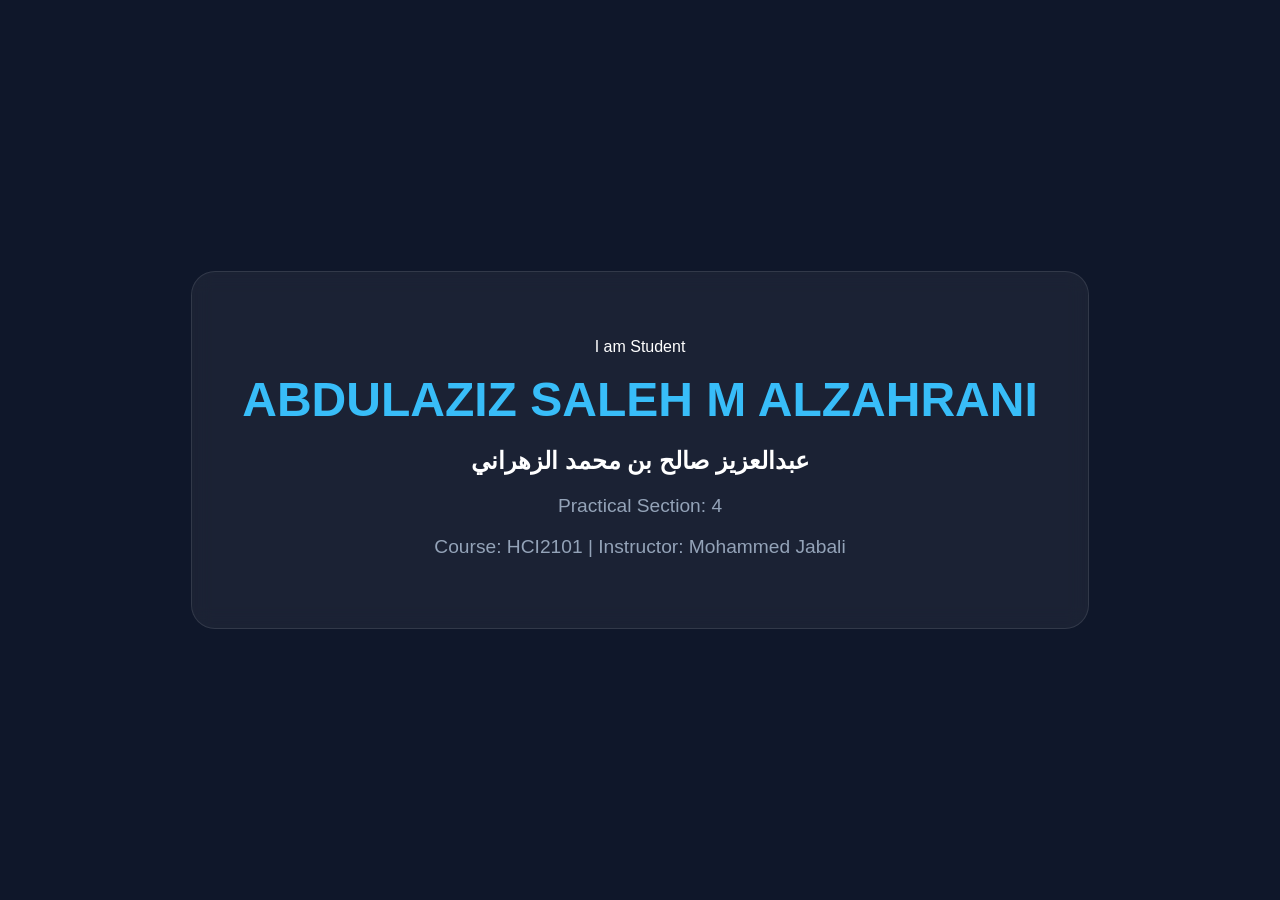
==== index.html @ 1fd5fbc0 "Add files via upload" ====
<!DOCTYPE html>
<html lang="en">
<head>
<meta charset="UTF-8">
<title>HCI2101 - ABDULAZIZ SALEH M ALZAHRANI</title>
<style>
body { font-family: 'Inter', sans-serif; background: #0f172a; color: white; display: flex; align-items: center; justify-content: center; height: 100vh; margin: 0; }
.glass-card { background: rgba(255, 255, 255, 0.05); backdrop-filter: blur(10px); padding: 50px; border-radius: 24px; border: 1px solid rgba(255,255,255,0.1); text-align: center; }
h1 { color: #38bdf8; font-size: 3rem; margin: 0; }
.meta { margin-top: 20px; font-size: 1.2rem; color: #94a3b8; }
</style>
</head>
<body>
<div class="glass-card">
<p>I am Student</p>
<h1>ABDULAZIZ SALEH M ALZAHRANI</h1>
<h2>عبدالعزيز صالح بن محمد الزهراني</h2>
<div class="meta">
<p>Practical Section: 4</p>
<p>Course: HCI2101 | Instructor: Mohammed Jabali</p>
</div>
</div>
</body>
</html>
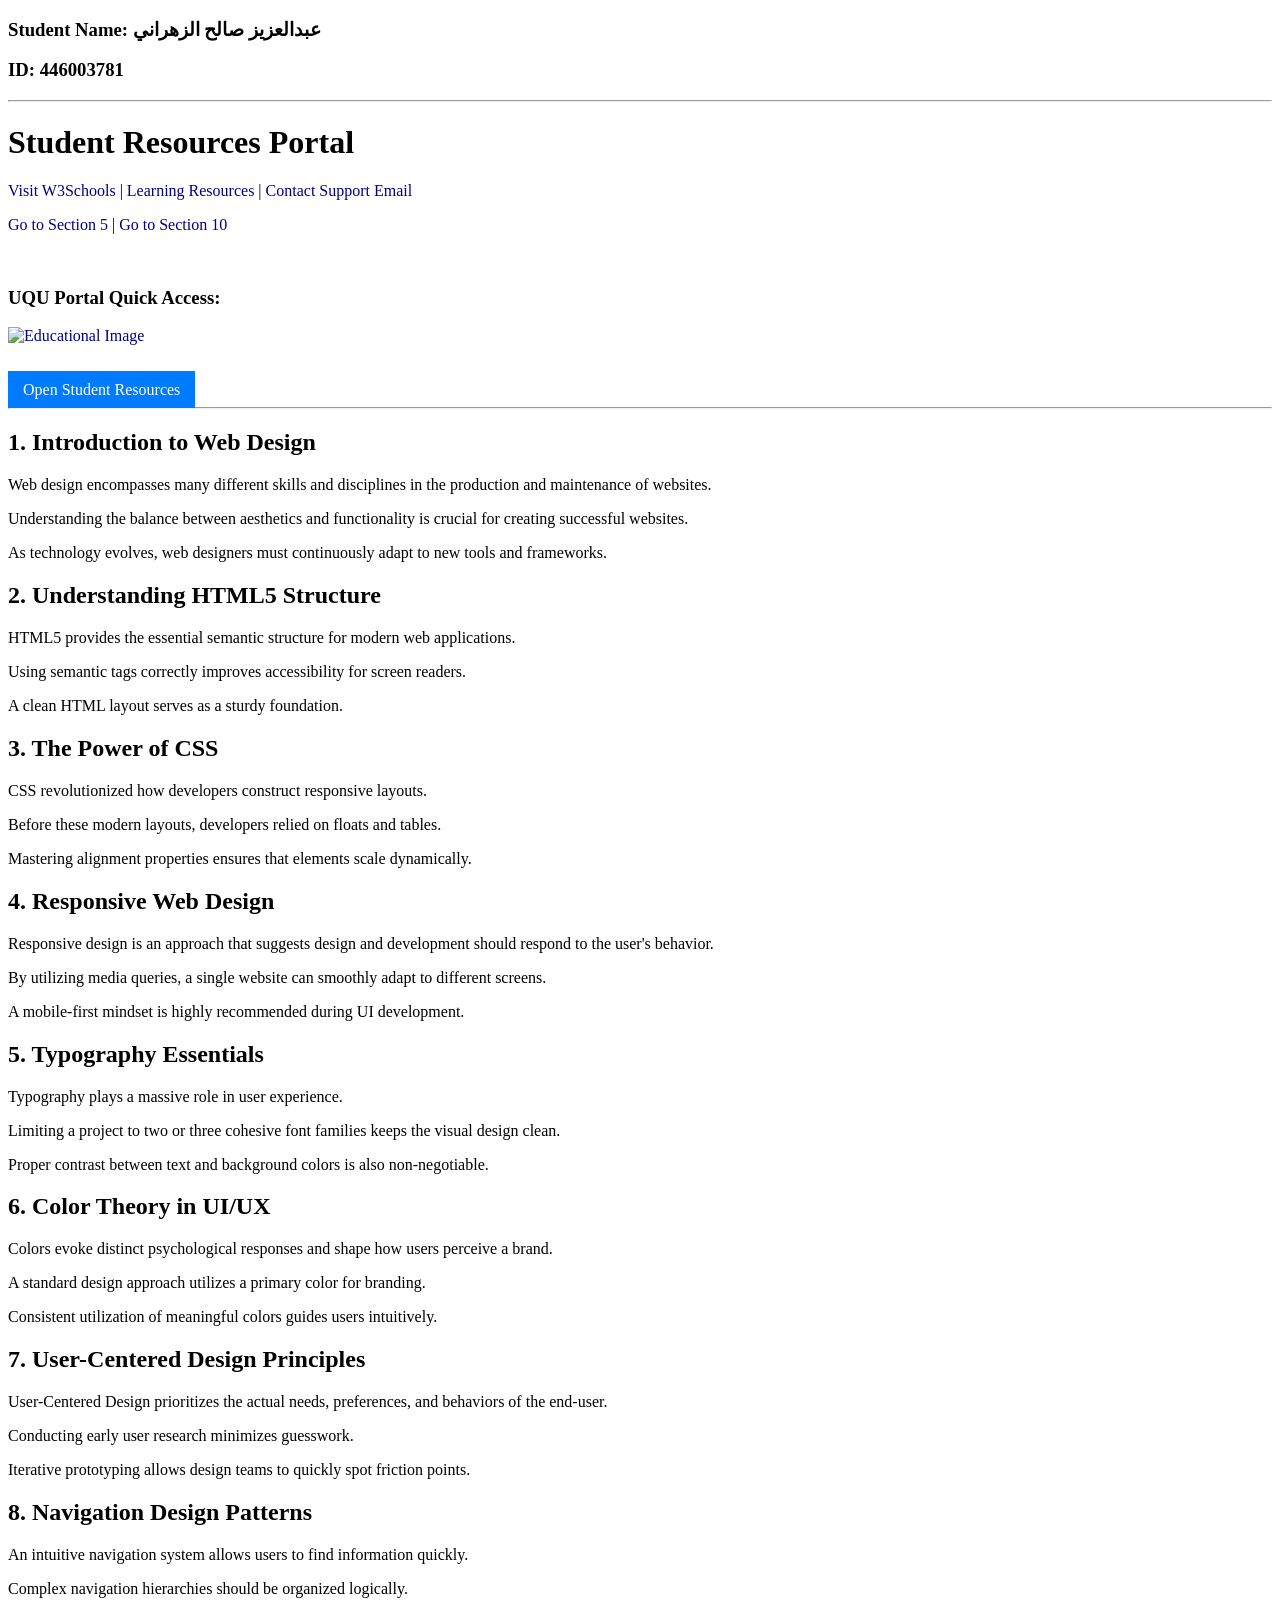
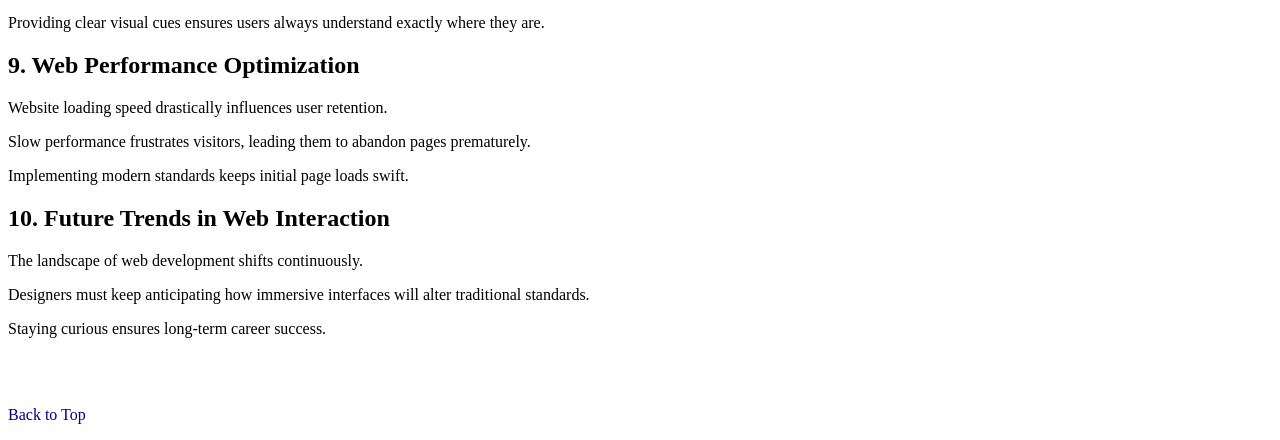
==== commit afe8a14c: "Add files via upload" ====
--- a/index.html
+++ b/index.html
@@ -1,24 +1,100 @@
 <!DOCTYPE html>
 <html lang="en">
 <head>
-<meta charset="UTF-8">
-<title>HCI2101 - ABDULAZIZ SALEH M ALZAHRANI</title>
-<style>
-body { font-family: 'Inter', sans-serif; background: #0f172a; color: white; display: flex; align-items: center; justify-content: center; height: 100vh; margin: 0; }
-.glass-card { background: rgba(255, 255, 255, 0.05); backdrop-filter: blur(10px); padding: 50px; border-radius: 24px; border: 1px solid rgba(255,255,255,0.1); text-align: center; }
-h1 { color: #38bdf8; font-size: 3rem; margin: 0; }
-.meta { margin-top: 20px; font-size: 1.2rem; color: #94a3b8; }
-</style>
+    <meta charset="UTF-8">
+    <meta name="viewport" content="width=device-width, initial-scale=1.0">
+    <title>Student Resources Portal</title>
+    <link rel="stylesheet" href="style.css">
 </head>
 <body>
-<div class="glass-card">
-<p>I am Student</p>
-<h1>ABDULAZIZ SALEH M ALZAHRANI</h1>
-<h2>عبدالعزيز صالح بن محمد الزهراني</h2>
-<div class="meta">
-<p>Practical Section: 4</p>
-<p>Course: HCI2101 | Instructor: Mohammed Jabali</p>
-</div>
-</div>
+
+    <h3>Student Name: عبدالعزيز صالح الزهراني</h3>
+    <h3>ID: 446003781</h3>
+    <hr>
+
+    <h1 id="top-heading">Student Resources Portal</h1>
+
+    <p>
+        <a href="https://www.w3schools.com" target="_blank" title="Visit W3Schools">Visit W3Schools</a> | 
+        <a href="resources.html">Learning Resources</a> | 
+        <a href="mailto:student@uqu.edu.sa">Contact Support Email</a>
+    </p>
+    
+    <p>
+        <a href="#section5">Go to Section 5</a> | 
+        <a href="#section10">Go to Section 10</a>
+    </p>
+
+    <br>
+
+    <div>
+        <h3>UQU Portal Quick Access:</h3>
+        <a href="https://www.uqu.edu.sa" target="_blank" title="Go to Umm Al-Qura University">
+            <img src="img/image.jpg.png" alt="Educational Image" width="200">
+        </a>
+    </div>
+
+    <br><br>
+
+    <div>
+        <a href="resources.html" class="button-link">Open Student Resources</a>
+    </div>
+
+    <hr>
+
+    <h2 id="section1">1. Introduction to Web Design</h2>
+    <p>Web design encompasses many different skills and disciplines in the production and maintenance of websites.</p>
+    <p>Understanding the balance between aesthetics and functionality is crucial for creating successful websites.</p>
+    <p>As technology evolves, web designers must continuously adapt to new tools and frameworks.</p>
+
+    <h2 id="section2">2. Understanding HTML5 Structure</h2>
+    <p>HTML5 provides the essential semantic structure for modern web applications.</p>
+    <p>Using semantic tags correctly improves accessibility for screen readers.</p>
+    <p>A clean HTML layout serves as a sturdy foundation.</p>
+
+    <h2 id="section3">3. The Power of CSS</h2>
+    <p>CSS revolutionized how developers construct responsive layouts.</p>
+    <p>Before these modern layouts, developers relied on floats and tables.</p>
+    <p>Mastering alignment properties ensures that elements scale dynamically.</p>
+
+    <h2 id="section4">4. Responsive Web Design</h2>
+    <p>Responsive design is an approach that suggests design and development should respond to the user's behavior.</p>
+    <p>By utilizing media queries, a single website can smoothly adapt to different screens.</p>
+    <p>A mobile-first mindset is highly recommended during UI development.</p>
+
+    <h2 id="section5">5. Typography Essentials</h2>
+    <p>Typography plays a massive role in user experience.</p>
+    <p>Limiting a project to two or three cohesive font families keeps the visual design clean.</p>
+    <p>Proper contrast between text and background colors is also non-negotiable.</p>
+
+    <h2 id="section6">6. Color Theory in UI/UX</h2>
+    <p>Colors evoke distinct psychological responses and shape how users perceive a brand.</p>
+    <p>A standard design approach utilizes a primary color for branding.</p>
+    <p>Consistent utilization of meaningful colors guides users intuitively.</p>
+
+    <h2 id="section7">7. User-Centered Design Principles</h2>
+    <p>User-Centered Design prioritizes the actual needs, preferences, and behaviors of the end-user.</p>
+    <p>Conducting early user research minimizes guesswork.</p>
+    <p>Iterative prototyping allows design teams to quickly spot friction points.</p>
+
+    <h2 id="section8">8. Navigation Design Patterns</h2>
+    <p>An intuitive navigation system allows users to find information quickly.</p>
+    <p>Complex navigation hierarchies should be organized logically.</p>
+    <p>Providing clear visual cues ensures users always understand exactly where they are.</p>
+
+    <h2 id="section9">9. Web Performance Optimization</h2>
+    <p>Website loading speed drastically influences user retention.</p>
+    <p>Slow performance frustrates visitors, leading them to abandon pages prematurely.</p>
+    <p>Implementing modern standards keeps initial page loads swift.</p>
+
+    <h2 id="section10">10. Future Trends in Web Interaction</h2>
+    <p>The landscape of web development shifts continuously.</p>
+    <p>Designers must keep anticipating how immersive interfaces will alter traditional standards.</p>
+    <p>Staying curious ensures long-term career success.</p>
+
+    <br><br>
+    
+    <p><a href="#top-heading">Back to Top</a></p>
+
 </body>
 </html>
--- a/style.css
+++ b/style.css
@@ -0,0 +1,28 @@
+/* حالات الروابط المطلوبة في اللاب */
+
+a:link {
+    color: #00008B;
+    text-decoration: none;
+}
+
+a:visited {
+    color: #800080;
+}
+
+a:hover {
+    color: #FF0000;
+    text-decoration: underline;
+}
+
+a:active {
+    color: #FFA500;
+}
+
+
+/* تنسيق الزر - بشكل بسيط ومباشر يطابق متطلبات اللاب */
+.button-link {
+    background-color: #007BFF;
+    color: white !important;
+    padding: 10px 15px;
+    text-decoration: none;
+}
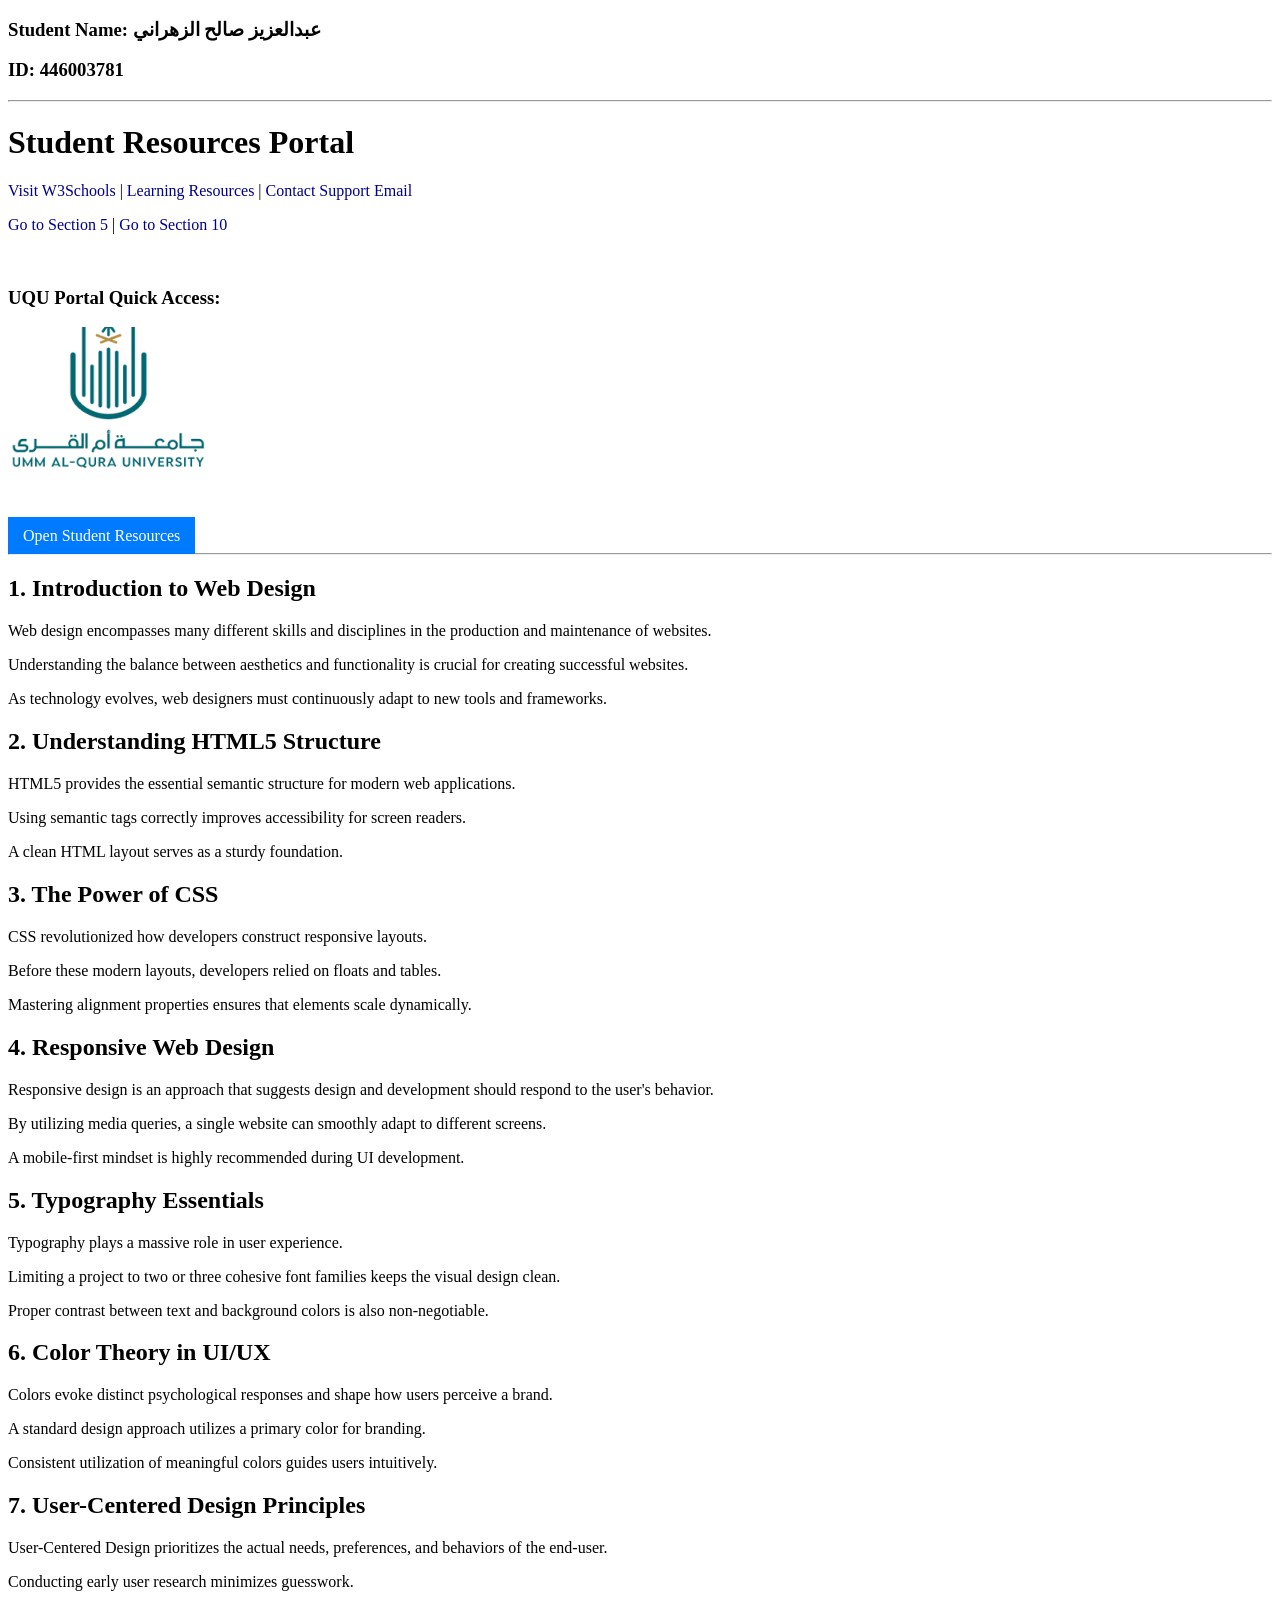
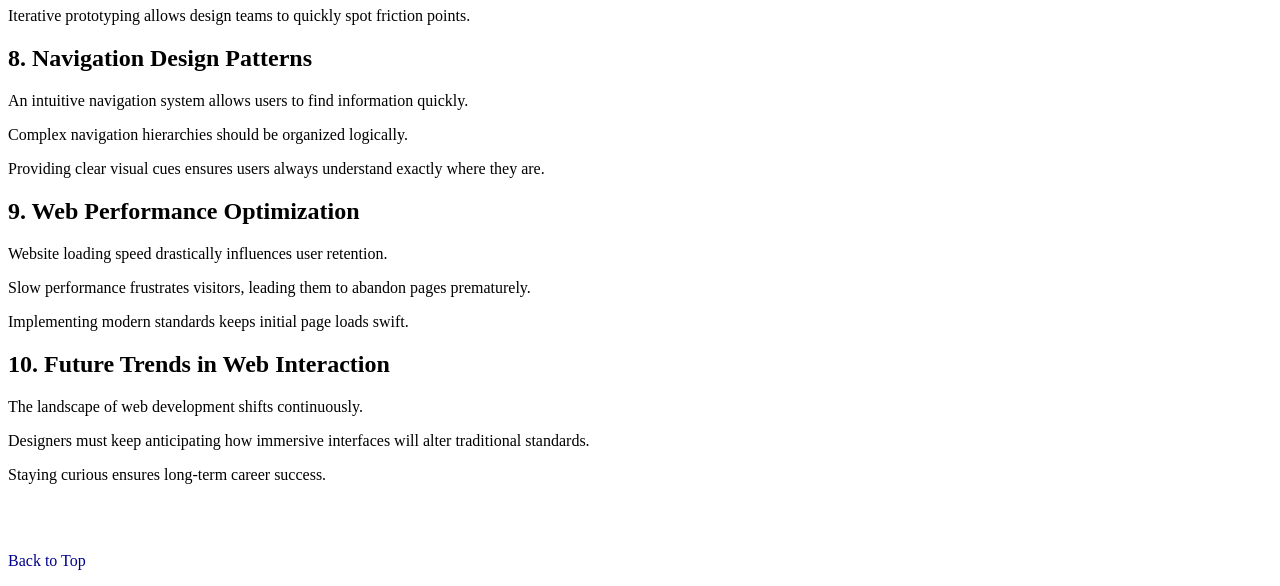
==== commit 5b9e7d9e: "Add files via upload" ====
--- a/index.html
+++ b/index.html
@@ -30,7 +30,7 @@
     <div>
         <h3>UQU Portal Quick Access:</h3>
         <a href="https://www.uqu.edu.sa" target="_blank" title="Go to Umm Al-Qura University">
-            <img src="img/image.jpg.png" alt="Educational Image" width="200">
+            <img src="image.jpg.png" alt="Educational Image" width="200">
         </a>
     </div>
 
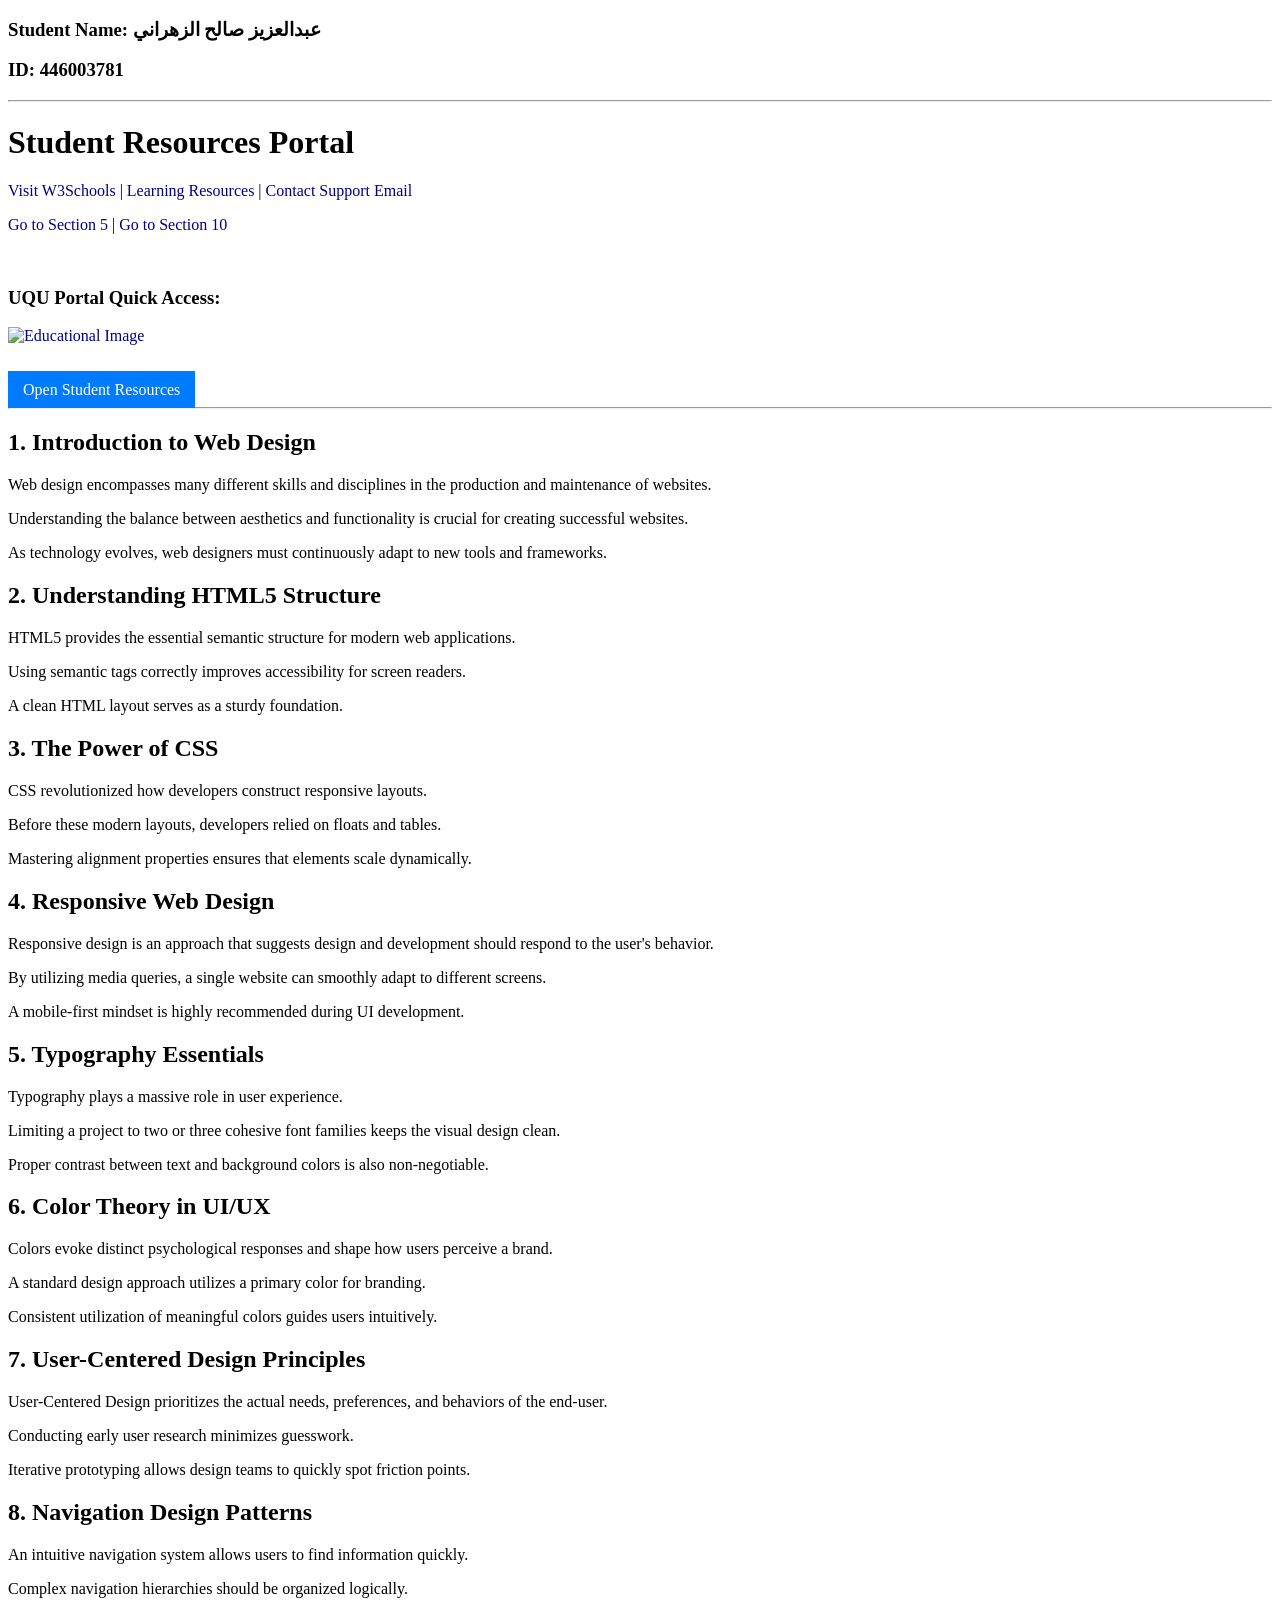
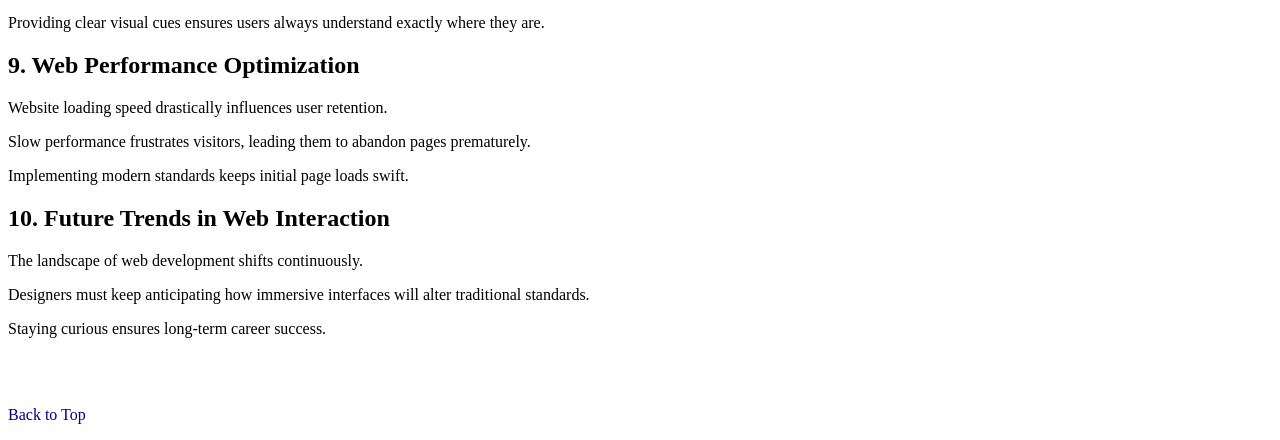
==== commit 014aa5cc: "Add files via upload" ====
--- a/index.html
+++ b/index.html
@@ -30,7 +30,7 @@
     <div>
         <h3>UQU Portal Quick Access:</h3>
         <a href="https://www.uqu.edu.sa" target="_blank" title="Go to Umm Al-Qura University">
-            <img src="image.jpg.png" alt="Educational Image" width="200">
+            <img src="img/image.jpg.png" alt="Educational Image" width="200">
         </a>
     </div>
 
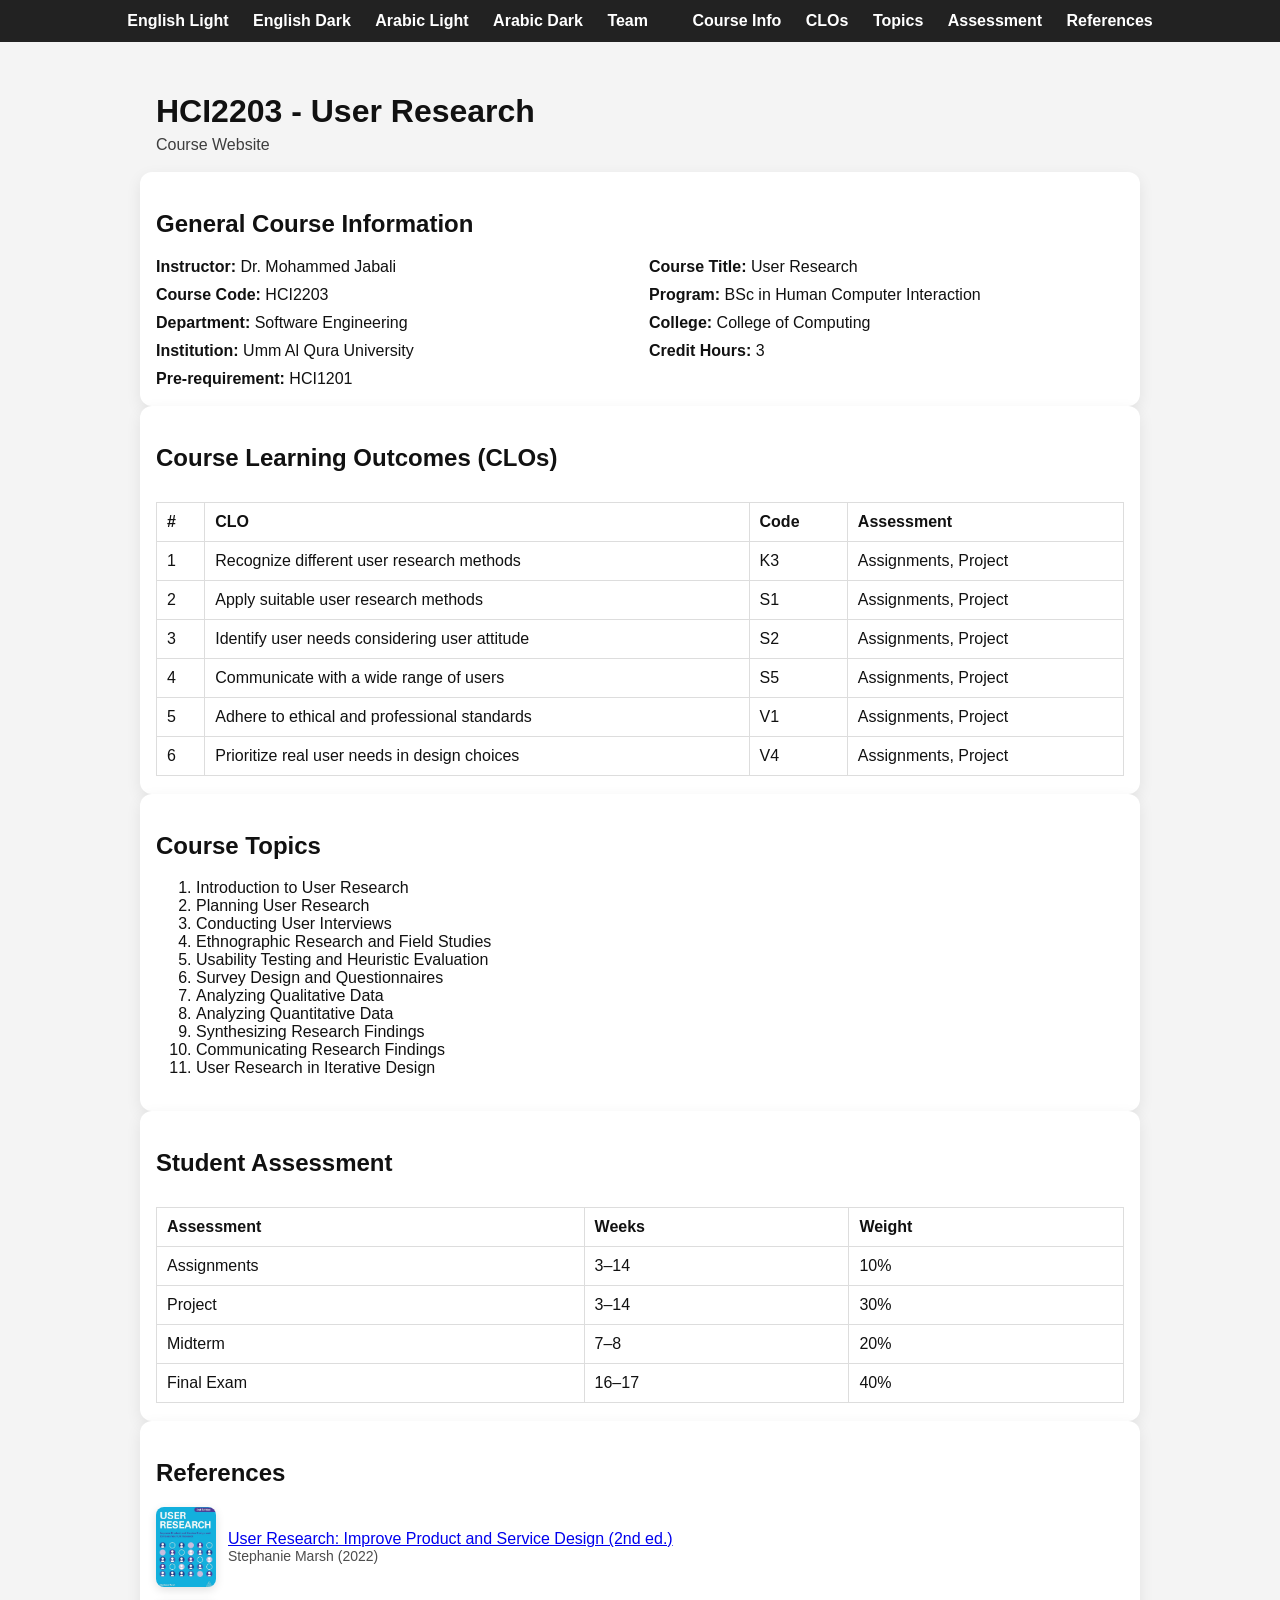
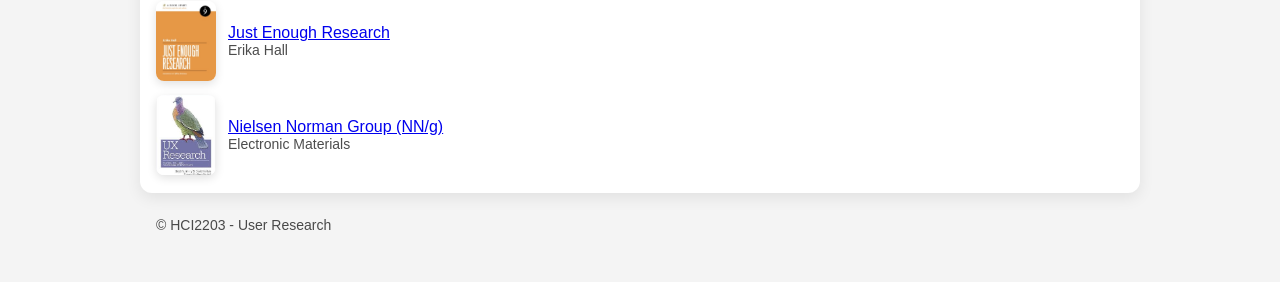
==== commit 08425790: "Add files via upload" ====
--- a/index.html
+++ b/index.html
@@ -1,100 +1,156 @@
 <!DOCTYPE html>
-<html lang="en">
+<html lang="en" dir="ltr">
 <head>
-    <meta charset="UTF-8">
-    <meta name="viewport" content="width=device-width, initial-scale=1.0">
-    <title>Student Resources Portal</title>
-    <link rel="stylesheet" href="style.css">
+  <meta charset="UTF-8" />
+  <meta name="viewport" content="width=device-width, initial-scale=1.0"/>
+  <title>HCI2203 - User Research (English Light)</title>
+  <link rel="stylesheet" href="style.css">
 </head>
+
 <body>
 
-    <h3>Student Name: عبدالعزيز صالح الزهراني</h3>
-    <h3>ID: 446003781</h3>
-    <hr>
+  <!-- Top Navigation (Fixed) -->
+  <nav class="menu">
+    <a href="en-light.html">English Light</a>
+    <a href="en-dark.html">English Dark</a>
+    <a href="ar-light.html">Arabic Light</a>
+    <a href="ar-dark.html">Arabic Dark</a>
+    <a href="team.html">Team</a>
 
-    <h1 id="top-heading">Student Resources Portal</h1>
+    <span style="margin-left:20px;"></span>
 
-    <p>
-        <a href="https://www.w3schools.com" target="_blank" title="Visit W3Schools">Visit W3Schools</a> | 
-        <a href="resources.html">Learning Resources</a> | 
-        <a href="mailto:student@uqu.edu.sa">Contact Support Email</a>
-    </p>
-    
-    <p>
-        <a href="#section5">Go to Section 5</a> | 
-        <a href="#section10">Go to Section 10</a>
-    </p>
+    <a href="#info">Course Info</a>
+    <a href="#clos">CLOs</a>
+    <a href="#topics">Topics</a>
+    <a href="#assessment">Assessment</a>
+    <a href="#refs">References</a>
+  </nav>
 
-    <br>
+  <main class="page">
 
-    <div>
-        <h3>UQU Portal Quick Access:</h3>
-        <a href="https://www.uqu.edu.sa" target="_blank" title="Go to Umm Al-Qura University">
-            <img src="img/image.jpg.png" alt="Educational Image" width="200">
-        </a>
-    </div>
+    <header class="hero">
+      <h1>HCI2203 - User Research</h1>
+      <p>Course Website</p>
+    </header>
 
-    <br><br>
+    <!-- General Course Information -->
+    <section id="info" class="section card-wide">
+      <h2>General Course Information</h2>
+      <div class="grid-2">
+        <div><b>Instructor:</b> Dr. Mohammed Jabali</div>
+        <div><b>Course Title:</b> User Research</div>
+        <div><b>Course Code:</b> HCI2203</div>
+        <div><b>Program:</b> BSc in Human Computer Interaction</div>
+        <div><b>Department:</b> Software Engineering</div>
+        <div><b>College:</b> College of Computing</div>
+        <div><b>Institution:</b> Umm Al Qura University</div>
+        <div><b>Credit Hours:</b> 3</div>
+        <div><b>Pre-requirement:</b> HCI1201</div>
+      </div>
+    </section>
 
-    <div>
-        <a href="resources.html" class="button-link">Open Student Resources</a>
-    </div>
+    <!-- CLOs -->
+    <section id="clos" class="section card-wide">
+      <h2>Course Learning Outcomes (CLOs)</h2>
+      <div class="table-wrap">
+        <table>
+          <thead>
+            <tr>
+              <th>#</th>
+              <th>CLO</th>
+              <th>Code</th>
+              <th>Assessment</th>
+            </tr>
+          </thead>
+          <tbody>
+            <tr><td>1</td><td>Recognize different user research methods</td><td>K3</td><td>Assignments, Project</td></tr>
+            <tr><td>2</td><td>Apply suitable user research methods</td><td>S1</td><td>Assignments, Project</td></tr>
+            <tr><td>3</td><td>Identify user needs considering user attitude</td><td>S2</td><td>Assignments, Project</td></tr>
+            <tr><td>4</td><td>Communicate with a wide range of users</td><td>S5</td><td>Assignments, Project</td></tr>
+            <tr><td>5</td><td>Adhere to ethical and professional standards</td><td>V1</td><td>Assignments, Project</td></tr>
+            <tr><td>6</td><td>Prioritize real user needs in design choices</td><td>V4</td><td>Assignments, Project</td></tr>
+          </tbody>
+        </table>
+      </div>
+    </section>
 
-    <hr>
+    <!-- Topics -->
+    <section id="topics" class="section card-wide">
+      <h2>Course Topics</h2>
+      <ol>
+        <li>Introduction to User Research</li>
+        <li>Planning User Research</li>
+        <li>Conducting User Interviews</li>
+        <li>Ethnographic Research and Field Studies</li>
+        <li>Usability Testing and Heuristic Evaluation</li>
+        <li>Survey Design and Questionnaires</li>
+        <li>Analyzing Qualitative Data</li>
+        <li>Analyzing Quantitative Data</li>
+        <li>Synthesizing Research Findings</li>
+        <li>Communicating Research Findings</li>
+        <li>User Research in Iterative Design</li>
+      </ol>
+    </section>
 
-    <h2 id="section1">1. Introduction to Web Design</h2>
-    <p>Web design encompasses many different skills and disciplines in the production and maintenance of websites.</p>
-    <p>Understanding the balance between aesthetics and functionality is crucial for creating successful websites.</p>
-    <p>As technology evolves, web designers must continuously adapt to new tools and frameworks.</p>
+    <!-- Assessment -->
+    <section id="assessment" class="section card-wide">
+      <h2>Student Assessment</h2>
+      <div class="table-wrap">
+        <table>
+          <thead>
+            <tr>
+              <th>Assessment</th>
+              <th>Weeks</th>
+              <th>Weight</th>
+            </tr>
+          </thead>
+          <tbody>
+            <tr><td>Assignments</td><td>3–14</td><td>10%</td></tr>
+            <tr><td>Project</td><td>3–14</td><td>30%</td></tr>
+            <tr><td>Midterm</td><td>7–8</td><td>20%</td></tr>
+            <tr><td>Final Exam</td><td>16–17</td><td>40%</td></tr>
+          </tbody>
+        </table>
+      </div>
+    </section>
 
-    <h2 id="section2">2. Understanding HTML5 Structure</h2>
-    <p>HTML5 provides the essential semantic structure for modern web applications.</p>
-    <p>Using semantic tags correctly improves accessibility for screen readers.</p>
-    <p>A clean HTML layout serves as a sturdy foundation.</p>
+    <!-- References -->
+    <section id="refs" class="section card-wide">
+      <h2>References</h2>
 
-    <h2 id="section3">3. The Power of CSS</h2>
-    <p>CSS revolutionized how developers construct responsive layouts.</p>
-    <p>Before these modern layouts, developers relied on floats and tables.</p>
-    <p>Mastering alignment properties ensures that elements scale dynamically.</p>
+      <div class="refs">
+        <div class="ref-item">
+          <img src="imgs/book1.jpg" alt="Book 1">
+          <div>
+            <a href="https://www.amazon.com/" target="_blank" rel="noopener">User Research: Improve Product and Service Design (2nd ed.)</a>
+            <div class="muted">Stephanie Marsh (2022)</div>
+          </div>
+        </div>
 
-    <h2 id="section4">4. Responsive Web Design</h2>
-    <p>Responsive design is an approach that suggests design and development should respond to the user's behavior.</p>
-    <p>By utilizing media queries, a single website can smoothly adapt to different screens.</p>
-    <p>A mobile-first mindset is highly recommended during UI development.</p>
+        <div class="ref-item">
+          <img src="imgs/book2.jpg" alt="Book 2">
+          <div>
+            <a href="https://www.amazon.com/" target="_blank" rel="noopener">Just Enough Research</a>
+            <div class="muted">Erika Hall</div>
+          </div>
+        </div>
 
-    <h2 id="section5">5. Typography Essentials</h2>
-    <p>Typography plays a massive role in user experience.</p>
-    <p>Limiting a project to two or three cohesive font families keeps the visual design clean.</p>
-    <p>Proper contrast between text and background colors is also non-negotiable.</p>
+        <div class="ref-item">
+          <img src="imgs/book3.jpg" alt="NN/g">
+          <div>
+            <a href="https://www.nngroup.com/" target="_blank" rel="noopener">Nielsen Norman Group (NN/g)</a>
+            <div class="muted">Electronic Materials</div>
+          </div>
+        </div>
+      </div>
 
-    <h2 id="section6">6. Color Theory in UI/UX</h2>
-    <p>Colors evoke distinct psychological responses and shape how users perceive a brand.</p>
-    <p>A standard design approach utilizes a primary color for branding.</p>
-    <p>Consistent utilization of meaningful colors guides users intuitively.</p>
+    </section>
 
-    <h2 id="section7">7. User-Centered Design Principles</h2>
-    <p>User-Centered Design prioritizes the actual needs, preferences, and behaviors of the end-user.</p>
-    <p>Conducting early user research minimizes guesswork.</p>
-    <p>Iterative prototyping allows design teams to quickly spot friction points.</p>
+    <footer class="footer">
+      <p class="muted">© HCI2203 - User Research</p>
+    </footer>
 
-    <h2 id="section8">8. Navigation Design Patterns</h2>
-    <p>An intuitive navigation system allows users to find information quickly.</p>
-    <p>Complex navigation hierarchies should be organized logically.</p>
-    <p>Providing clear visual cues ensures users always understand exactly where they are.</p>
-
-    <h2 id="section9">9. Web Performance Optimization</h2>
-    <p>Website loading speed drastically influences user retention.</p>
-    <p>Slow performance frustrates visitors, leading them to abandon pages prematurely.</p>
-    <p>Implementing modern standards keeps initial page loads swift.</p>
-
-    <h2 id="section10">10. Future Trends in Web Interaction</h2>
-    <p>The landscape of web development shifts continuously.</p>
-    <p>Designers must keep anticipating how immersive interfaces will alter traditional standards.</p>
-    <p>Staying curious ensures long-term career success.</p>
-
-    <br><br>
-    
-    <p><a href="#top-heading">Back to Top</a></p>
+  </main>
 
 </body>
 </html>
--- a/style.css
+++ b/style.css
@@ -1,28 +1,215 @@
-/* حالات الروابط المطلوبة في اللاب */
-
-a:link {
-    color: #00008B;
-    text-decoration: none;
-}
-
-a:visited {
-    color: #800080;
-}
-
-a:hover {
-    color: #FF0000;
-    text-decoration: underline;
-}
-
-a:active {
-    color: #FFA500;
-}
-
-
-/* تنسيق الزر - بشكل بسيط ومباشر يطابق متطلبات اللاب */
-.button-link {
-    background-color: #007BFF;
-    color: white !important;
-    padding: 10px 15px;
-    text-decoration: none;
-}+/* ====== Base ====== */
+*{ box-sizing:border-box; }
+
+body{
+  font-family: Arial, sans-serif;
+  margin:0;
+  background:#f4f4f4;
+  color:#111;
+}
+
+/* ====== Top Menu (Fixed) ====== */
+.menu{
+  position:fixed;
+  top:0; left:0; right:0;
+  z-index:999;
+  background:#222;
+  padding:12px 10px;
+  text-align:center;
+  overflow-x:auto;
+  white-space:nowrap;
+}
+
+.menu a{
+  color:#fff;
+  margin:0 10px;
+  text-decoration:none;
+  font-weight:bold;
+  display:inline-block;
+}
+
+.menu a:hover{ color:#00c3ff; }
+
+/* ====== Page Layout ====== */
+.page{ padding-top:75px; }
+
+.hero{
+  max-width:1000px;
+  margin:0 auto;
+  padding:18px 16px;
+}
+
+.hero h1{ margin:0 0 6px; }
+.hero p{ margin:0; opacity:.8; }
+
+/* ====== Sections / Cards ====== */
+.section{ margin:18px auto; }
+
+.card-wide{
+  max-width:1000px;
+  margin:0 auto;
+  background:#fff;
+  padding:18px 16px;
+  border-radius:12px;
+  box-shadow:0 5px 15px rgba(0,0,0,0.08);
+}
+
+.grid-2{
+  display:grid;
+  grid-template-columns:1fr 1fr;
+  gap:10px 18px;
+}
+
+/* ====== Tables ====== */
+.table-wrap{ overflow-x:auto; }
+
+table{
+  width:100%;
+  border-collapse:collapse;
+  margin-top:10px;
+}
+
+th, td{
+  border:1px solid #ddd;
+  padding:10px;
+  text-align:left;
+}
+
+/* ====== References ====== */
+.refs{
+  display:grid;
+  gap:14px;
+  margin-top:10px;
+}
+
+.ref-item{
+  display:flex;
+  gap:12px;
+  align-items:center;
+}
+
+.ref-item img{
+  width:60px;
+  height:80px;
+  object-fit:cover;
+  border-radius:8px;
+  box-shadow:0 3px 10px rgba(0,0,0,0.12);
+}
+
+.muted{
+  opacity:.75;
+  font-size:14px;
+}
+
+/* ====== Footer ====== */
+.footer{
+  max-width:1000px;
+  margin:0 auto 25px;
+  padding:10px 16px;
+}
+
+/* ====== RTL Support ====== */
+.rtl{ direction:rtl; }
+.rtl th, .rtl td{ text-align:right; }
+
+/* ====== Dark Mode ====== */
+.dark{
+  background:#121212;
+  color:#fff;
+}
+
+.dark .menu{ background:#000; }
+.dark .card-wide{ background:#1f1f1f; }
+.dark th, .dark td{ border-color:#333; }
+
+/* ====== Responsive ====== */
+@media (max-width:700px){
+  .grid-2{ grid-template-columns:1fr; }
+  .menu a{ margin:0 8px; }
+}
+
+.team-container{
+display:flex;
+justify-content:center;
+gap:30px;
+flex-wrap:wrap;
+}
+
+.team-card{
+background:#fff;
+padding:20px;
+border-radius:12px;
+text-align:center;
+width:260px;
+box-shadow:0 5px 15px rgba(0,0,0,0.08);
+}
+
+.team-card img{
+width:120px;
+height:120px;
+border-radius:50%;
+object-fit:cover;
+margin-bottom:15px;
+}
+
+.dark .team-card{
+background:#1f1f1f;
+}
+/* ===== TEAM PAGE ===== */
+
+.container{
+display:flex;
+justify-content:center;
+gap:30px;
+flex-wrap:wrap;
+margin-top:20px;
+}
+
+.card{
+background:#ffffff;
+padding:25px;
+border-radius:12px;
+width:260px;
+text-align:center;
+box-shadow:0 5px 15px rgba(0,0,0,0.1);
+transition:0.3s;
+}
+
+.card:hover{
+transform:translateY(-5px);
+box-shadow:0 10px 25px rgba(0,0,0,0.15);
+}
+
+.card img{
+width:120px;
+height:120px;
+border-radius:50%;
+object-fit:cover;
+margin-bottom:15px;
+}
+
+.card h3{
+margin:5px 0;
+}
+
+.card h4{
+margin:5px 0;
+font-weight:normal;
+color:#555;
+}
+
+.card p{
+font-size:14px;
+margin:4px 0;
+}
+
+/* Dark Mode Support */
+
+.dark .card{
+background:#1f1f1f;
+color:#ffffff;
+}
+
+.dark .card h4{
+color:#bbb;
+}
